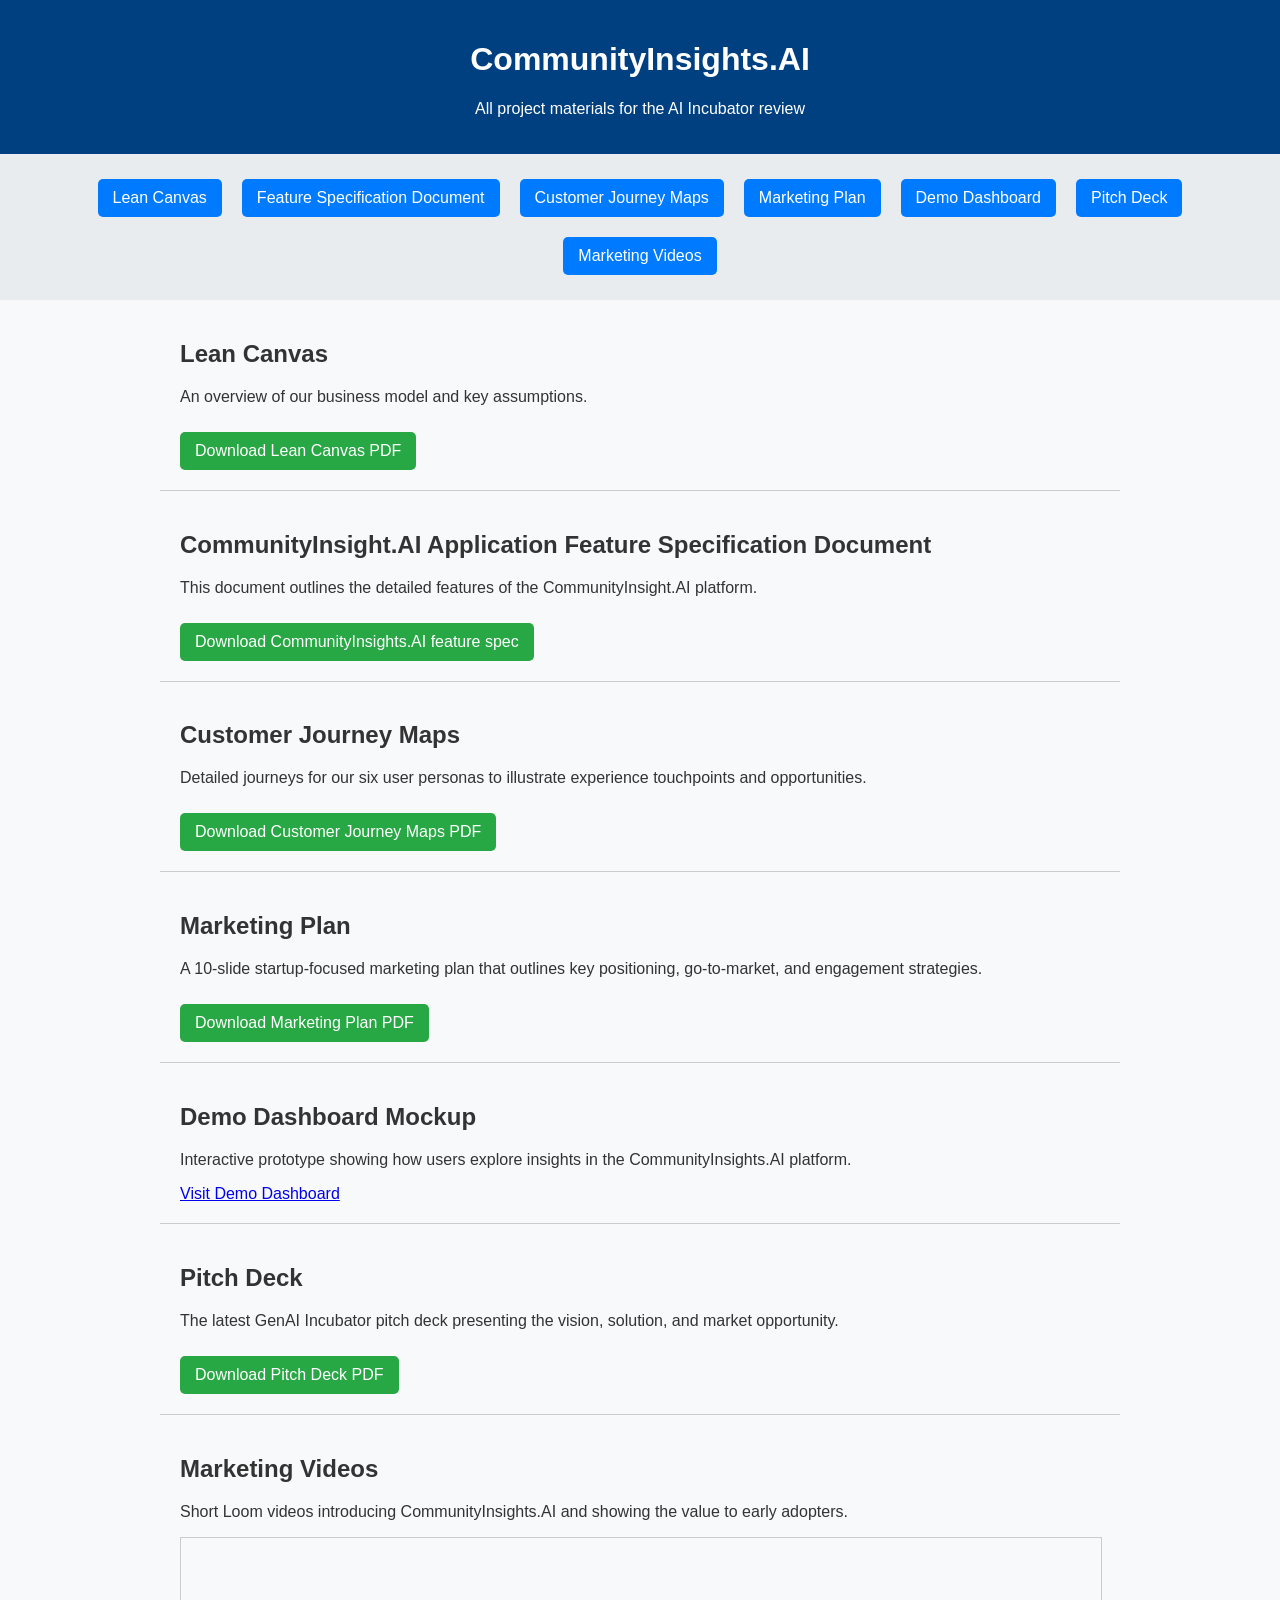
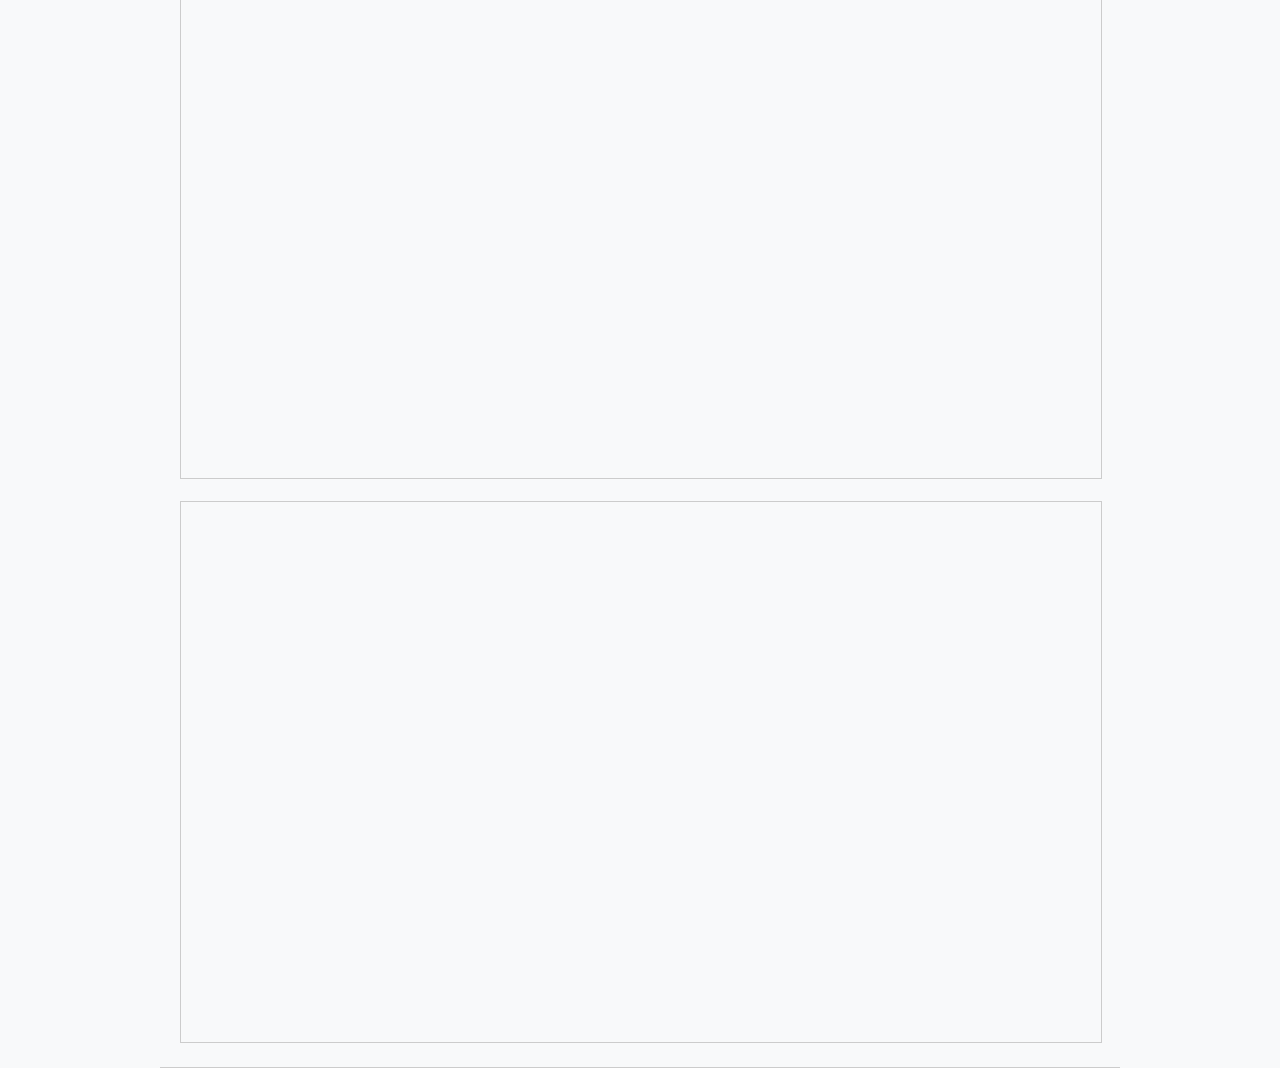
==== businessdocs.html @ 1f2c3475 "Update businessdocs.html" ====
<!DOCTYPE html>
<html lang="en">
<head>
  <meta charset="UTF-8">
  <meta name="viewport" content="width=device-width, initial-scale=1.0">
  <title>CommunityInsights.AI</title>
  <style>
    body {
      font-family: Arial, sans-serif;
      margin: 0;
      padding: 0;
      background-color: #f8f9fa;
      color: #333;
    }
    header {
      background-color: #004080;
      color: #fff;
      padding: 20px;
      text-align: center;
    }
    nav {
      background-color: #e9ecef;
      padding: 15px;
      display: flex;
      flex-wrap: wrap;
      justify-content: center;
    }
    nav a {
      margin: 10px;
      padding: 10px 15px;
      background-color: #007bff;
      color: white;
      text-decoration: none;
      border-radius: 5px;
    }
    nav a:hover {
      background-color: #0056b3;
    }
    section {
      padding: 20px;
      border-bottom: 1px solid #ccc;
    }
    iframe {
      width: 100%;
      max-width: 960px;
      height: 540px;
      border: 1px solid #ccc;
    }
    .container {
      max-width: 960px;
      margin: auto;
    }
    .download-link {
      display: inline-block;
      margin-top: 10px;
      padding: 10px 15px;
      background-color: #28a745;
      color: white;
      text-decoration: none;
      border-radius: 5px;
    }
    .download-link:hover {
      background-color: #1e7e34;
    }
  </style>
</head>
<body>
  <header>
    <h1>CommunityInsights.AI</h1>
    <p>All project materials for the AI Incubator review</p>
  </header>

  <nav>
    <a href="#lean-canvas">Lean Canvas</a>
    <a href="#features">Feature Specification Document</a>
    <a href="#journey-maps">Customer Journey Maps</a>
    <a href="#marketing-plan">Marketing Plan</a>
    <a href="#demo-dashboard">Demo Dashboard</a>
    <a href="#pitch-deck">Pitch Deck</a>
    <a href="#videos">Marketing Videos</a>
  </nav>

  <main class="container">

    <section id="lean-canvas">
      <h2>Lean Canvas</h2>
      <p>An overview of our business model and key assumptions.</p>
      <a class="download-link" href="https://github.com/stanchat/communityinsight.ai/blob/main/lean-canvas%20communityinsights.pdf" target="_blank" rel="noopener noreferrer">Download Lean Canvas PDF</a>
    </section>



    <section id="features">
      <h2>CommunityInsight.AI Application Feature Specification Document</h2>
      <p>This document outlines the detailed features of the CommunityInsight.AI platform.</p>
      <a class="download-link" href="https://github.com/stanchat/communityinsight.ai/blob/main/CommunityInsight_Features.md" target="_blank" rel="noopener noreferrer">Download CommunityInsights.AI feature spec</a>
    </section>
    
    <section id="journey-maps">
      <h2>Customer Journey Maps</h2>
      <p>Detailed journeys for our six user personas to illustrate experience touchpoints and opportunities.</p>
      <a class="download-link" href="https://github.com/stanchat/communityinsight.ai/blob/main/Customer%20Journey%20Map%20CommunityInsightsAI%20All.pdf" target="_blank" rel="noopener noreferrer">Download Customer Journey Maps PDF</a>
    </section>

    <section id="marketing-plan">
      <h2>Marketing Plan</h2>
      <p>A 10-slide startup-focused marketing plan that outlines key positioning, go-to-market, and engagement strategies.</p>
      <a class="download-link" href="https://github.com/stanchat/communityinsight.ai/blob/main/CommunityInsight_MarketingPlan.pdf" target="_blank" rel="noopener noreferrer">Download Marketing Plan PDF</a>
    </section>

    <section id="demo-dashboard">
    <h2>Demo Dashboard Mockup</h2>
    <p>Interactive prototype showing how users explore insights in the CommunityInsights.AI platform.</p>
    <a href="https://community-insight-demo-stanchatman.replit.app" target="_blank" rel="noopener noreferrer">
      Visit Demo Dashboard
    </a>
  </section>


    <section id="pitch-deck">
      <h2>Pitch Deck</h2>
      <p>The latest GenAI Incubator pitch deck presenting the vision, solution, and market opportunity.</p>
      <a class="download-link" href="https://github.com/stanchat/communityinsight.ai/blob/main/CommunityInsightAI_GenAI_PitchDeck.pdf" target="_blank" rel="noopener noreferrer">Download Pitch Deck PDF</a>
    </section>

    <section id="videos">
      <h2>Marketing Videos</h2>
      <p>Short Loom videos introducing CommunityInsights.AI and showing the value to early adopters.</p>
      <div>
        <iframe src="https://www.loom.com/embed/79e886790d3b431985933e5d9007684b?sid=85027e85-641b-4c86-ad01-d3ff3a0cfbf8" frameborder="0" allowfullscreen></iframe>
      </div>
      <br>
      <div>
        <iframe src="https://www.loom.com/embed/8d3a1551d86b48a98d09c5e89873ef5b?sid=5115cd72-6474-4e53-a01f-24448b659f69" frameborder="0" allowfullscreen></iframe>
      </div>
    </section>

  </main>
</body>
</html>
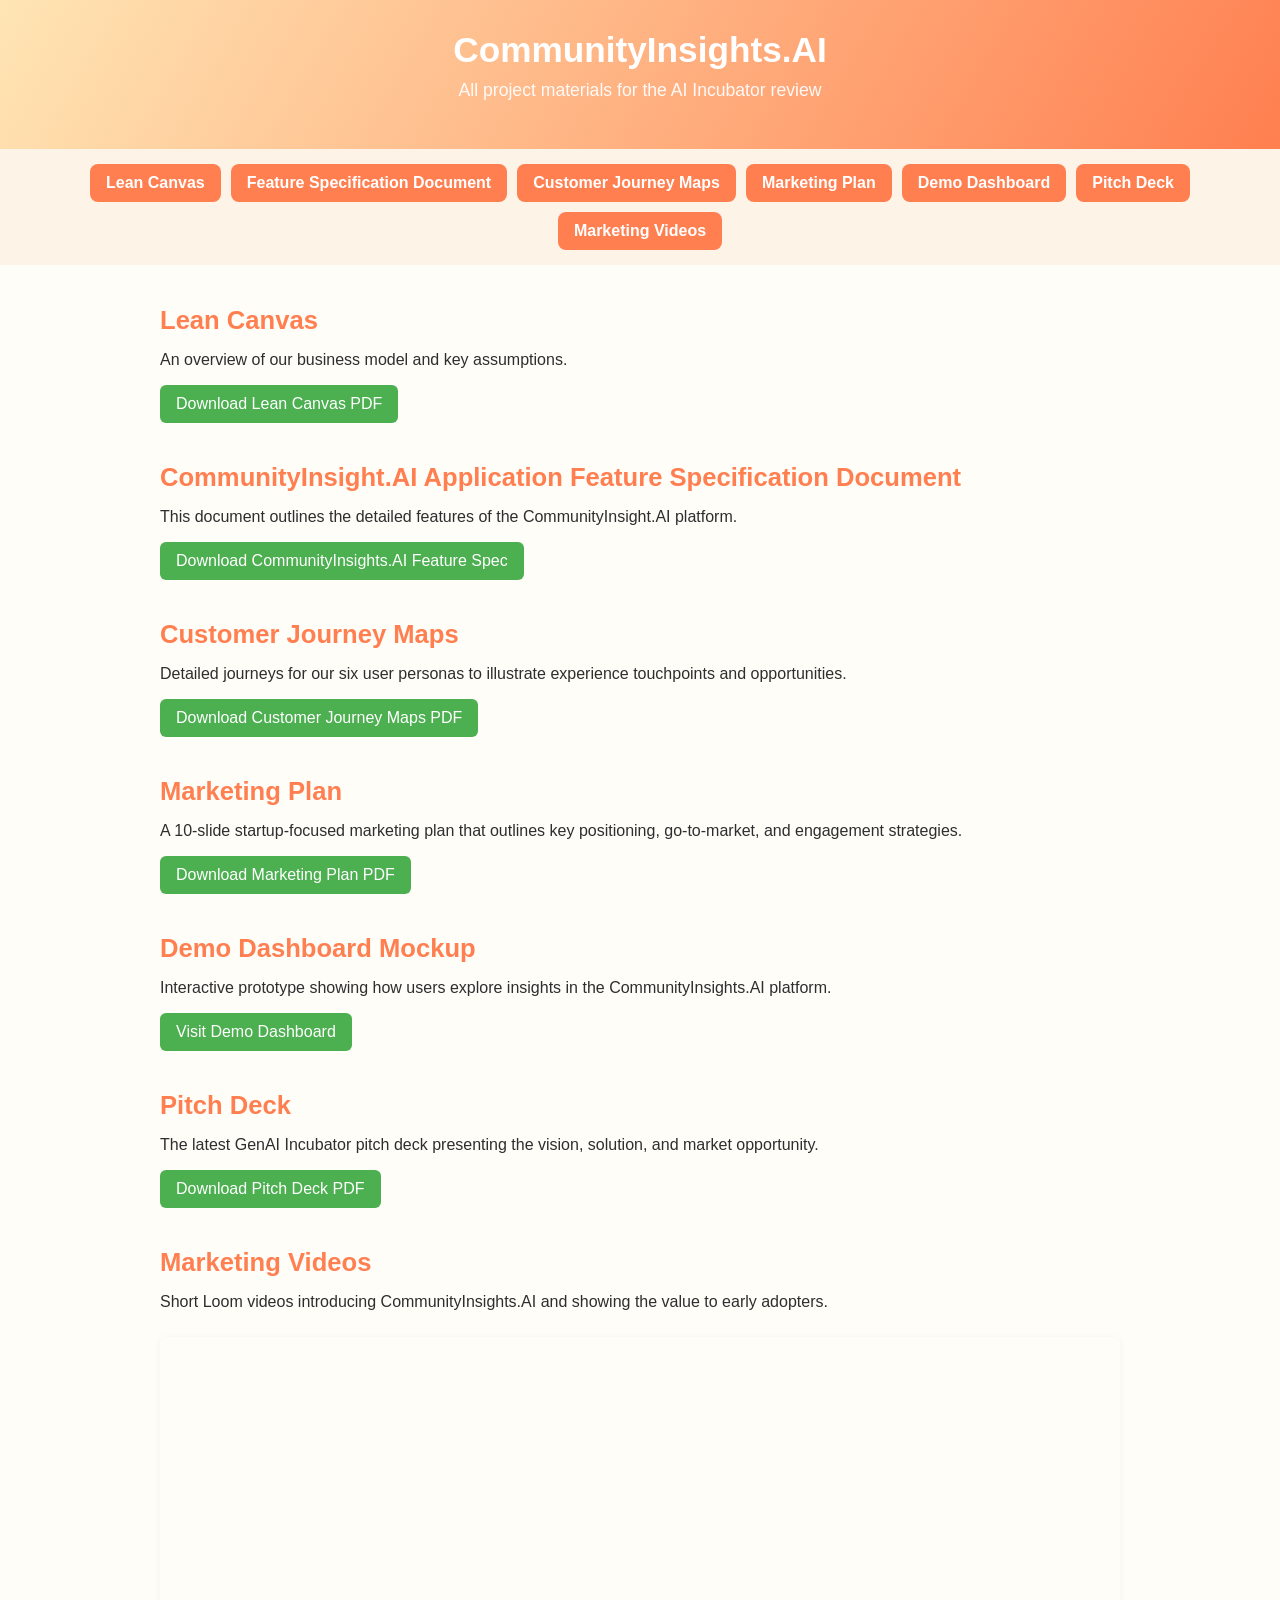
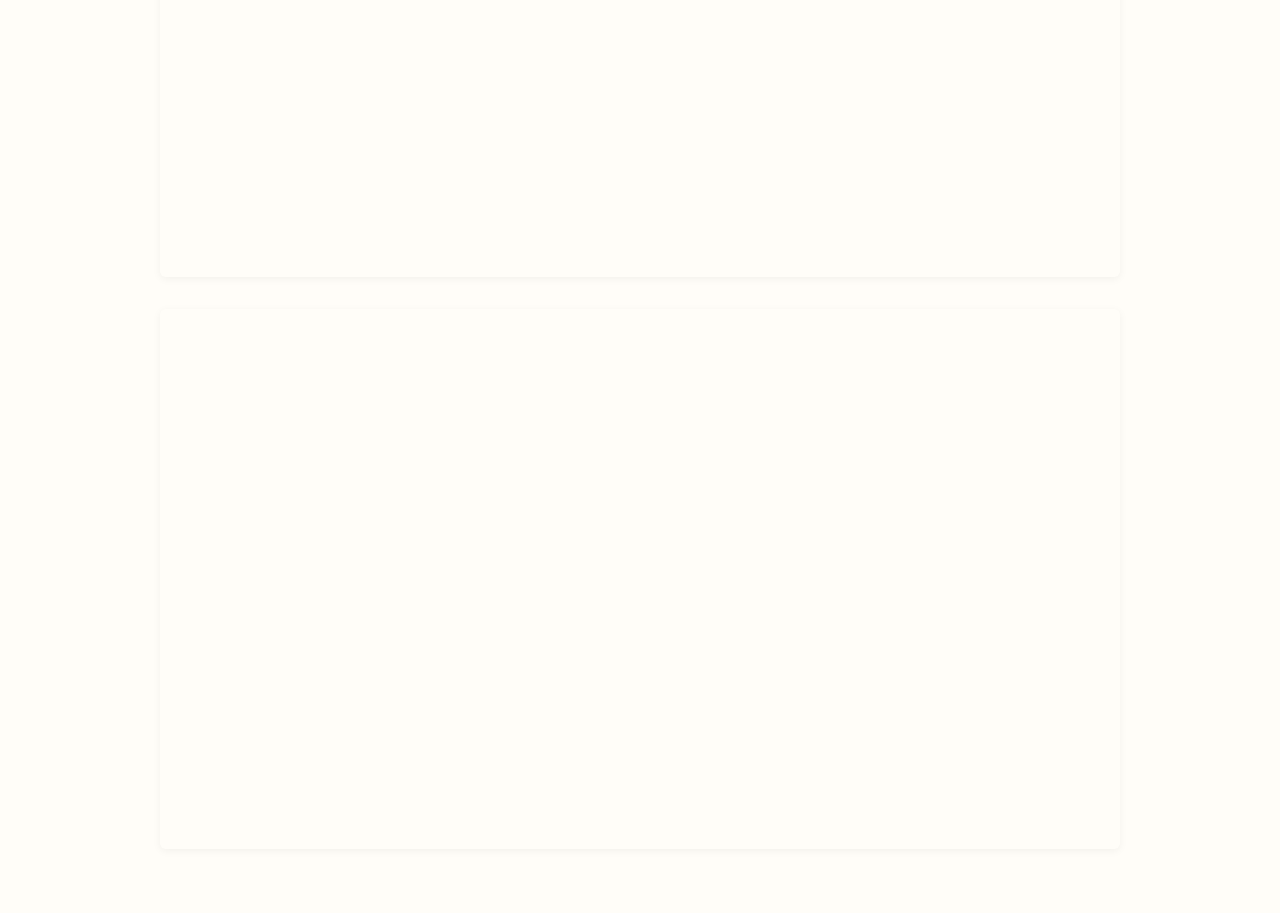
==== commit 1def8010: "Update businessdocs.html" ====
--- a/businessdocs.html
+++ b/businessdocs.html
@@ -1,69 +1,115 @@
 <!DOCTYPE html>
 <html lang="en">
 <head>
-  <meta charset="UTF-8">
-  <meta name="viewport" content="width=device-width, initial-scale=1.0">
+  <meta charset="UTF-8" />
+  <meta name="viewport" content="width=device-width, initial-scale=1.0"/>
   <title>CommunityInsights.AI</title>
   <style>
+    :root {
+      --peach: #ffe5b4;
+      --peach-dark: #ff7f50;
+      --soft-white: #fffdf8;
+      --text-dark: #2e2e2e;
+      --green: #4caf50;
+      --green-dark: #388e3c;
+      --font: 'Open Sans', sans-serif;
+    }
+
     body {
-      font-family: Arial, sans-serif;
+      font-family: var(--font);
       margin: 0;
       padding: 0;
-      background-color: #f8f9fa;
-      color: #333;
+      background-color: var(--soft-white);
+      color: var(--text-dark);
     }
+
     header {
-      background-color: #004080;
+      background: linear-gradient(120deg, var(--peach), var(--peach-dark));
       color: #fff;
-      padding: 20px;
+      padding: 30px 20px;
       text-align: center;
     }
+
+    header h1 {
+      margin: 0;
+      font-size: 2.2rem;
+    }
+
+    header p {
+      margin-top: 10px;
+      font-size: 1.1rem;
+      opacity: 0.95;
+    }
+
     nav {
-      background-color: #e9ecef;
+      background-color: #fef3e7;
       padding: 15px;
       display: flex;
       flex-wrap: wrap;
       justify-content: center;
+      gap: 10px;
     }
+
     nav a {
-      margin: 10px;
-      padding: 10px 15px;
-      background-color: #007bff;
+      background-color: var(--peach-dark);
       color: white;
       text-decoration: none;
-      border-radius: 5px;
+      padding: 10px 16px;
+      border-radius: 8px;
+      font-weight: 600;
+      transition: background 0.3s;
     }
+
     nav a:hover {
-      background-color: #0056b3;
+      background-color: #ff6330;
     }
+
+    .container {
+      max-width: 960px;
+      margin: auto;
+      padding: 20px;
+    }
+
     section {
-      padding: 20px;
-      border-bottom: 1px solid #ccc;
+      margin-bottom: 40px;
     }
+
+    section h2 {
+      color: var(--peach-dark);
+      font-size: 1.6rem;
+      margin-bottom: 0.5rem;
+    }
+
+    section p {
+      margin-bottom: 1rem;
+    }
+
+    .download-link, .demo-link {
+      display: inline-block;
+      padding: 10px 16px;
+      background-color: var(--green);
+      color: white;
+      text-decoration: none;
+      border-radius: 6px;
+      transition: background-color 0.3s;
+    }
+
+    .download-link:hover, .demo-link:hover {
+      background-color: var(--green-dark);
+    }
+
     iframe {
       width: 100%;
       max-width: 960px;
       height: 540px;
-      border: 1px solid #ccc;
-    }
-    .container {
-      max-width: 960px;
-      margin: auto;
-    }
-    .download-link {
-      display: inline-block;
+      border: none;
       margin-top: 10px;
-      padding: 10px 15px;
-      background-color: #28a745;
-      color: white;
-      text-decoration: none;
-      border-radius: 5px;
-    }
-    .download-link:hover {
-      background-color: #1e7e34;
+      border-radius: 6px;
+      box-shadow: 0 2px 8px rgba(0, 0, 0, 0.05);
     }
   </style>
 </head>
+
 <body>
   <header>
     <h1>CommunityInsights.AI</h1>
@@ -85,17 +131,15 @@
     <section id="lean-canvas">
       <h2>Lean Canvas</h2>
       <p>An overview of our business model and key assumptions.</p>
-      <a class="download-link" href="https://github.com/stanchat/communityinsight.ai/blob/main/lean-canvas%20communityinsights.pdf" target="_blank" rel="noopener noreferrer">Download Lean Canvas PDF</a>
+      <a class="download-link" href="https://github.com/stanchat/communityinsight.ai/blob/main/CommunityInsightsAI-Lean-Canvas.pdf" target="_blank" rel="noopener noreferrer">Download Lean Canvas PDF</a>
     </section>
-
-
 
     <section id="features">
       <h2>CommunityInsight.AI Application Feature Specification Document</h2>
       <p>This document outlines the detailed features of the CommunityInsight.AI platform.</p>
-      <a class="download-link" href="https://github.com/stanchat/communityinsight.ai/blob/main/CommunityInsight_Features.md" target="_blank" rel="noopener noreferrer">Download CommunityInsights.AI feature spec</a>
+      <a class="download-link" href="https://github.com/stanchat/communityinsight.ai/blob/main/CommunityInsight_Features.md" target="_blank" rel="noopener noreferrer">Download CommunityInsights.AI Feature Spec</a>
     </section>
-    
+
     <section id="journey-maps">
       <h2>Customer Journey Maps</h2>
       <p>Detailed journeys for our six user personas to illustrate experience touchpoints and opportunities.</p>
@@ -105,34 +149,27 @@
     <section id="marketing-plan">
       <h2>Marketing Plan</h2>
       <p>A 10-slide startup-focused marketing plan that outlines key positioning, go-to-market, and engagement strategies.</p>
-      <a class="download-link" href="https://github.com/stanchat/communityinsight.ai/blob/main/CommunityInsight_MarketingPlan.pdf" target="_blank" rel="noopener noreferrer">Download Marketing Plan PDF</a>
+      <a class="download-link" href="https://github.com/stanchat/communityinsight.ai/blob/main/CommunityInsightAI-Marketing-Plan.pdf" target="_blank" rel="noopener noreferrer">Download Marketing Plan PDF</a>
     </section>
 
     <section id="demo-dashboard">
-    <h2>Demo Dashboard Mockup</h2>
-    <p>Interactive prototype showing how users explore insights in the CommunityInsights.AI platform.</p>
-    <a href="https://community-insight-demo-stanchatman.replit.app" target="_blank" rel="noopener noreferrer">
-      Visit Demo Dashboard
-    </a>
-  </section>
-
+      <h2>Demo Dashboard Mockup</h2>
+      <p>Interactive prototype showing how users explore insights in the CommunityInsights.AI platform.</p>
+      <a class="demo-link" href="https://community-insight-demo-stanchatman.replit.app" target="_blank" rel="noopener noreferrer">Visit Demo Dashboard</a>
+    </section>
 
     <section id="pitch-deck">
       <h2>Pitch Deck</h2>
       <p>The latest GenAI Incubator pitch deck presenting the vision, solution, and market opportunity.</p>
-      <a class="download-link" href="https://github.com/stanchat/communityinsight.ai/blob/main/CommunityInsightAI_GenAI_PitchDeck.pdf" target="_blank" rel="noopener noreferrer">Download Pitch Deck PDF</a>
+      <a class="download-link" href="https://github.com/stanchat/communityinsight.ai/blob/main/CommunityInsightAI-Pitch-Deck.pdf" target="_blank" rel="noopener noreferrer">Download Pitch Deck PDF</a>
     </section>
 
     <section id="videos">
       <h2>Marketing Videos</h2>
       <p>Short Loom videos introducing CommunityInsights.AI and showing the value to early adopters.</p>
-      <div>
-        <iframe src="https://www.loom.com/embed/79e886790d3b431985933e5d9007684b?sid=85027e85-641b-4c86-ad01-d3ff3a0cfbf8" frameborder="0" allowfullscreen></iframe>
-      </div>
-      <br>
-      <div>
-        <iframe src="https://www.loom.com/embed/8d3a1551d86b48a98d09c5e89873ef5b?sid=5115cd72-6474-4e53-a01f-24448b659f69" frameborder="0" allowfullscreen></iframe>
-      </div>
+      <iframe src="https://www.loom.com/embed/79e886790d3b431985933e5d9007684b?sid=85027e85-641b-4c86-ad01-d3ff3a0cfbf8" allowfullscreen></iframe>
+      <br><br>
+      <iframe src="https://www.loom.com/embed/8d3a1551d86b48a98d09c5e89873ef5b?sid=5115cd72-6474-4e53-a01f-24448b659f69" allowfullscreen></iframe>
     </section>
 
   </main>
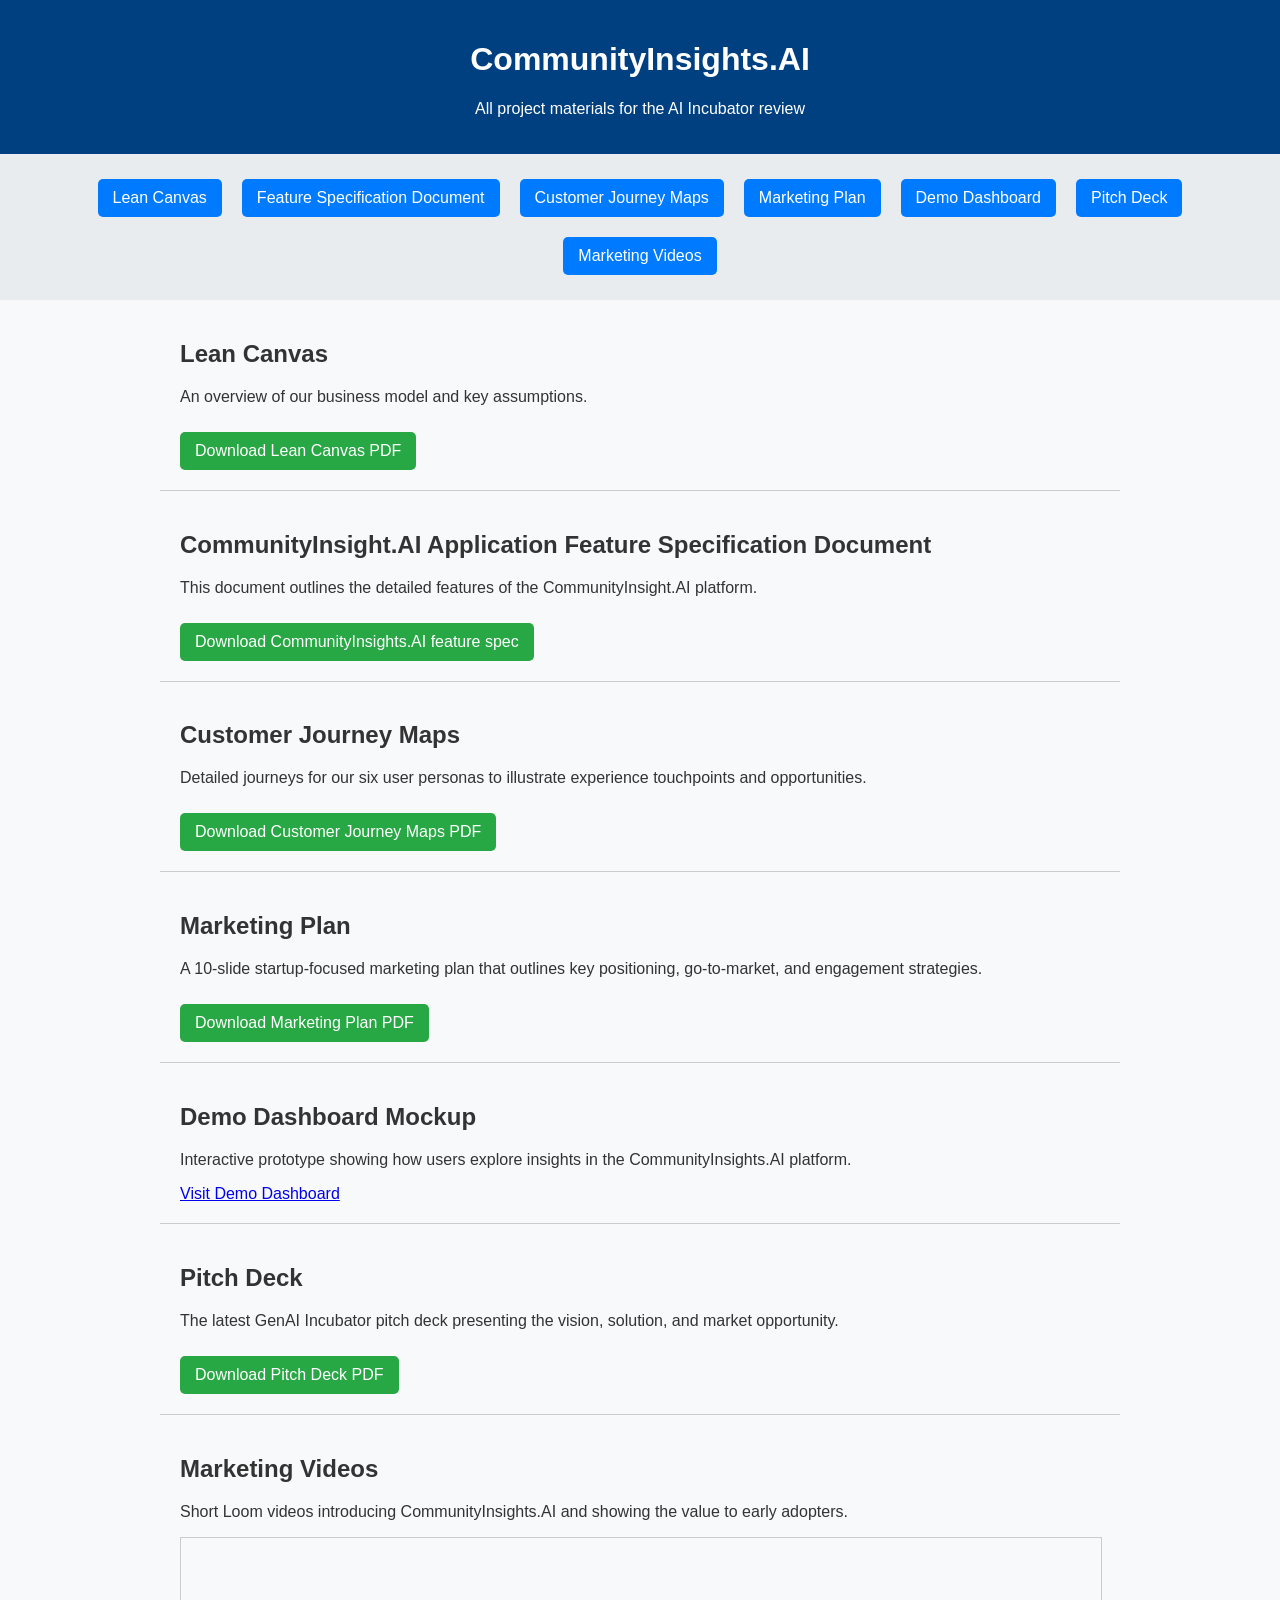
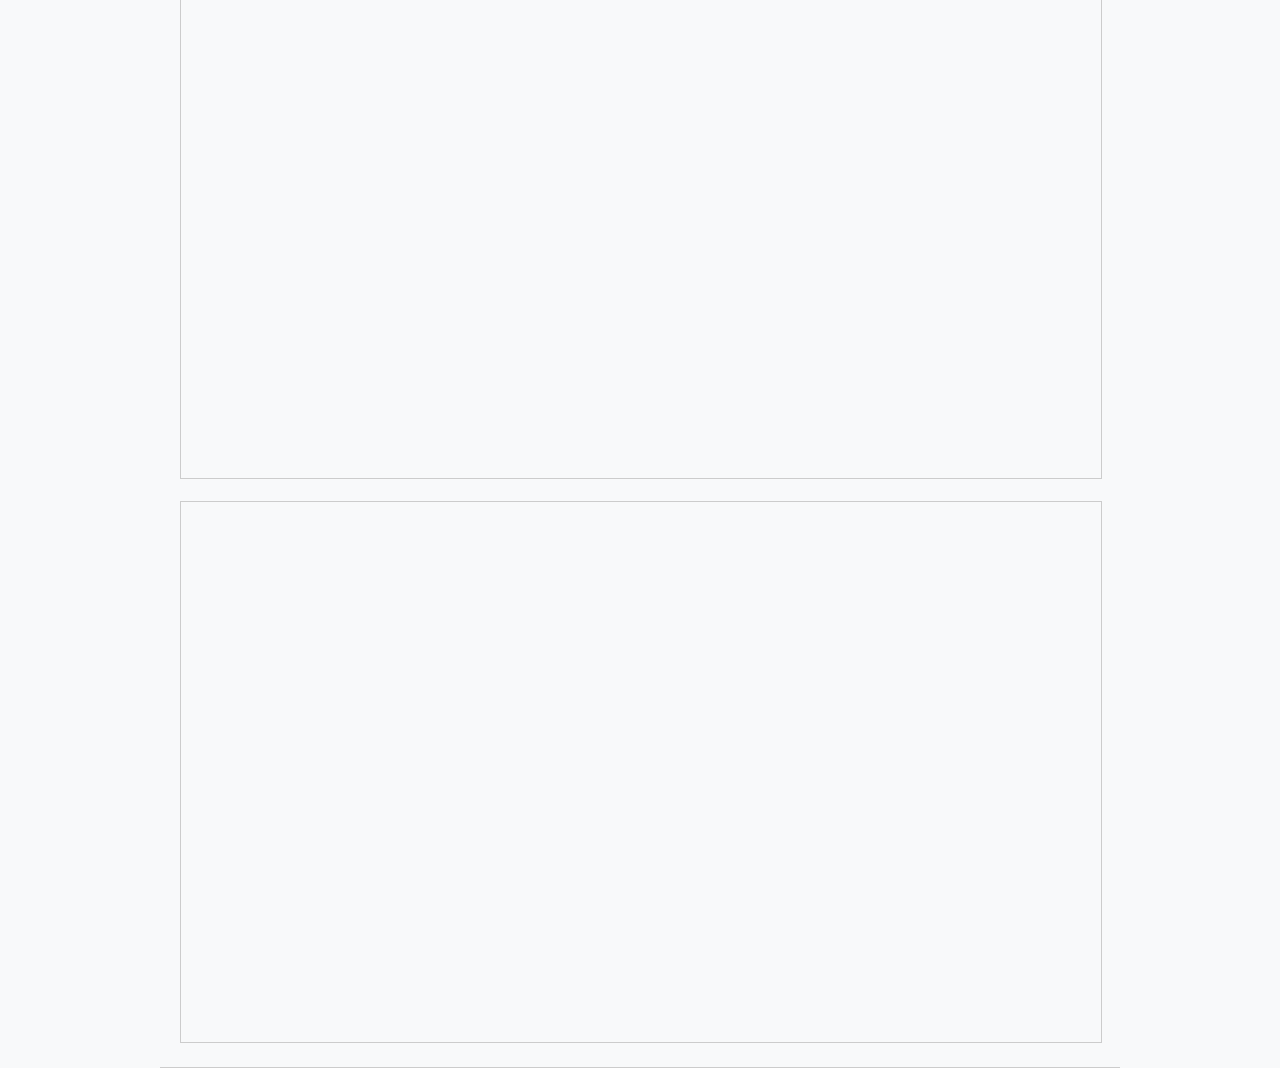
==== commit bc991cbc: "Update businessdocs.html" ====
--- a/businessdocs.html
+++ b/businessdocs.html
@@ -1,115 +1,69 @@
 <!DOCTYPE html>
 <html lang="en">
 <head>
-  <meta charset="UTF-8" />
-  <meta name="viewport" content="width=device-width, initial-scale=1.0"/>
+  <meta charset="UTF-8">
+  <meta name="viewport" content="width=device-width, initial-scale=1.0">
   <title>CommunityInsights.AI</title>
   <style>
-    :root {
-      --peach: #ffe5b4;
-      --peach-dark: #ff7f50;
-      --soft-white: #fffdf8;
-      --text-dark: #2e2e2e;
-      --green: #4caf50;
-      --green-dark: #388e3c;
-      --font: 'Open Sans', sans-serif;
-    }
-
     body {
-      font-family: var(--font);
+      font-family: Arial, sans-serif;
       margin: 0;
       padding: 0;
-      background-color: var(--soft-white);
-      color: var(--text-dark);
+      background-color: #f8f9fa;
+      color: #333;
     }
-
     header {
-      background: linear-gradient(120deg, var(--peach), var(--peach-dark));
+      background-color: #004080;
       color: #fff;
-      padding: 30px 20px;
+      padding: 20px;
       text-align: center;
     }
-
-    header h1 {
-      margin: 0;
-      font-size: 2.2rem;
-    }
-
-    header p {
-      margin-top: 10px;
-      font-size: 1.1rem;
-      opacity: 0.95;
-    }
-
     nav {
-      background-color: #fef3e7;
+      background-color: #e9ecef;
       padding: 15px;
       display: flex;
       flex-wrap: wrap;
       justify-content: center;
-      gap: 10px;
     }
-
     nav a {
-      background-color: var(--peach-dark);
+      margin: 10px;
+      padding: 10px 15px;
+      background-color: #007bff;
       color: white;
       text-decoration: none;
-      padding: 10px 16px;
-      border-radius: 8px;
-      font-weight: 600;
-      transition: background 0.3s;
+      border-radius: 5px;
     }
-
     nav a:hover {
-      background-color: #ff6330;
+      background-color: #0056b3;
     }
-
-    .container {
-      max-width: 960px;
-      margin: auto;
+    section {
       padding: 20px;
+      border-bottom: 1px solid #ccc;
     }
-
-    section {
-      margin-bottom: 40px;
-    }
-
-    section h2 {
-      color: var(--peach-dark);
-      font-size: 1.6rem;
-      margin-bottom: 0.5rem;
-    }
-
-    section p {
-      margin-bottom: 1rem;
-    }
-
-    .download-link, .demo-link {
-      display: inline-block;
-      padding: 10px 16px;
-      background-color: var(--green);
-      color: white;
-      text-decoration: none;
-      border-radius: 6px;
-      transition: background-color 0.3s;
-    }
-
-    .download-link:hover, .demo-link:hover {
-      background-color: var(--green-dark);
-    }
-
     iframe {
       width: 100%;
       max-width: 960px;
       height: 540px;
-      border: none;
+      border: 1px solid #ccc;
+    }
+    .container {
+      max-width: 960px;
+      margin: auto;
+    }
+    .download-link {
+      display: inline-block;
       margin-top: 10px;
-      border-radius: 6px;
-      box-shadow: 0 2px 8px rgba(0, 0, 0, 0.05);
+      padding: 10px 15px;
+      background-color: #28a745;
+      color: white;
+      text-decoration: none;
+      border-radius: 5px;
+    }
+    .download-link:hover {
+      background-color: #1e7e34;
     }
   </style>
 </head>
-
 <body>
   <header>
     <h1>CommunityInsights.AI</h1>
@@ -134,12 +88,14 @@
       <a class="download-link" href="https://github.com/stanchat/communityinsight.ai/blob/main/CommunityInsightsAI-Lean-Canvas.pdf" target="_blank" rel="noopener noreferrer">Download Lean Canvas PDF</a>
     </section>
 
+
+
     <section id="features">
       <h2>CommunityInsight.AI Application Feature Specification Document</h2>
       <p>This document outlines the detailed features of the CommunityInsight.AI platform.</p>
-      <a class="download-link" href="https://github.com/stanchat/communityinsight.ai/blob/main/CommunityInsight_Features.md" target="_blank" rel="noopener noreferrer">Download CommunityInsights.AI Feature Spec</a>
+      <a class="download-link" href="https://github.com/stanchat/communityinsight.ai/blob/main/CommunityInsight_Features.md" target="_blank" rel="noopener noreferrer">Download CommunityInsights.AI feature spec</a>
     </section>
-
+    
     <section id="journey-maps">
       <h2>Customer Journey Maps</h2>
       <p>Detailed journeys for our six user personas to illustrate experience touchpoints and opportunities.</p>
@@ -153,10 +109,13 @@
     </section>
 
     <section id="demo-dashboard">
-      <h2>Demo Dashboard Mockup</h2>
-      <p>Interactive prototype showing how users explore insights in the CommunityInsights.AI platform.</p>
-      <a class="demo-link" href="https://community-insight-demo-stanchatman.replit.app" target="_blank" rel="noopener noreferrer">Visit Demo Dashboard</a>
-    </section>
+    <h2>Demo Dashboard Mockup</h2>
+    <p>Interactive prototype showing how users explore insights in the CommunityInsights.AI platform.</p>
+    <a href="https://community-insight-demo-stanchatman.replit.app" target="_blank" rel="noopener noreferrer">
+      Visit Demo Dashboard
+    </a>
+  </section>
+
 
     <section id="pitch-deck">
       <h2>Pitch Deck</h2>
@@ -167,9 +126,13 @@
     <section id="videos">
       <h2>Marketing Videos</h2>
       <p>Short Loom videos introducing CommunityInsights.AI and showing the value to early adopters.</p>
-      <iframe src="https://www.loom.com/embed/79e886790d3b431985933e5d9007684b?sid=85027e85-641b-4c86-ad01-d3ff3a0cfbf8" allowfullscreen></iframe>
-      <br><br>
-      <iframe src="https://www.loom.com/embed/8d3a1551d86b48a98d09c5e89873ef5b?sid=5115cd72-6474-4e53-a01f-24448b659f69" allowfullscreen></iframe>
+      <div>
+        <iframe src="https://www.loom.com/embed/79e886790d3b431985933e5d9007684b?sid=85027e85-641b-4c86-ad01-d3ff3a0cfbf8" frameborder="0" allowfullscreen></iframe>
+      </div>
+      <br>
+      <div>
+        <iframe src="https://www.loom.com/embed/8d3a1551d86b48a98d09c5e89873ef5b?sid=5115cd72-6474-4e53-a01f-24448b659f69" frameborder="0" allowfullscreen></iframe>
+      </div>
     </section>
 
   </main>
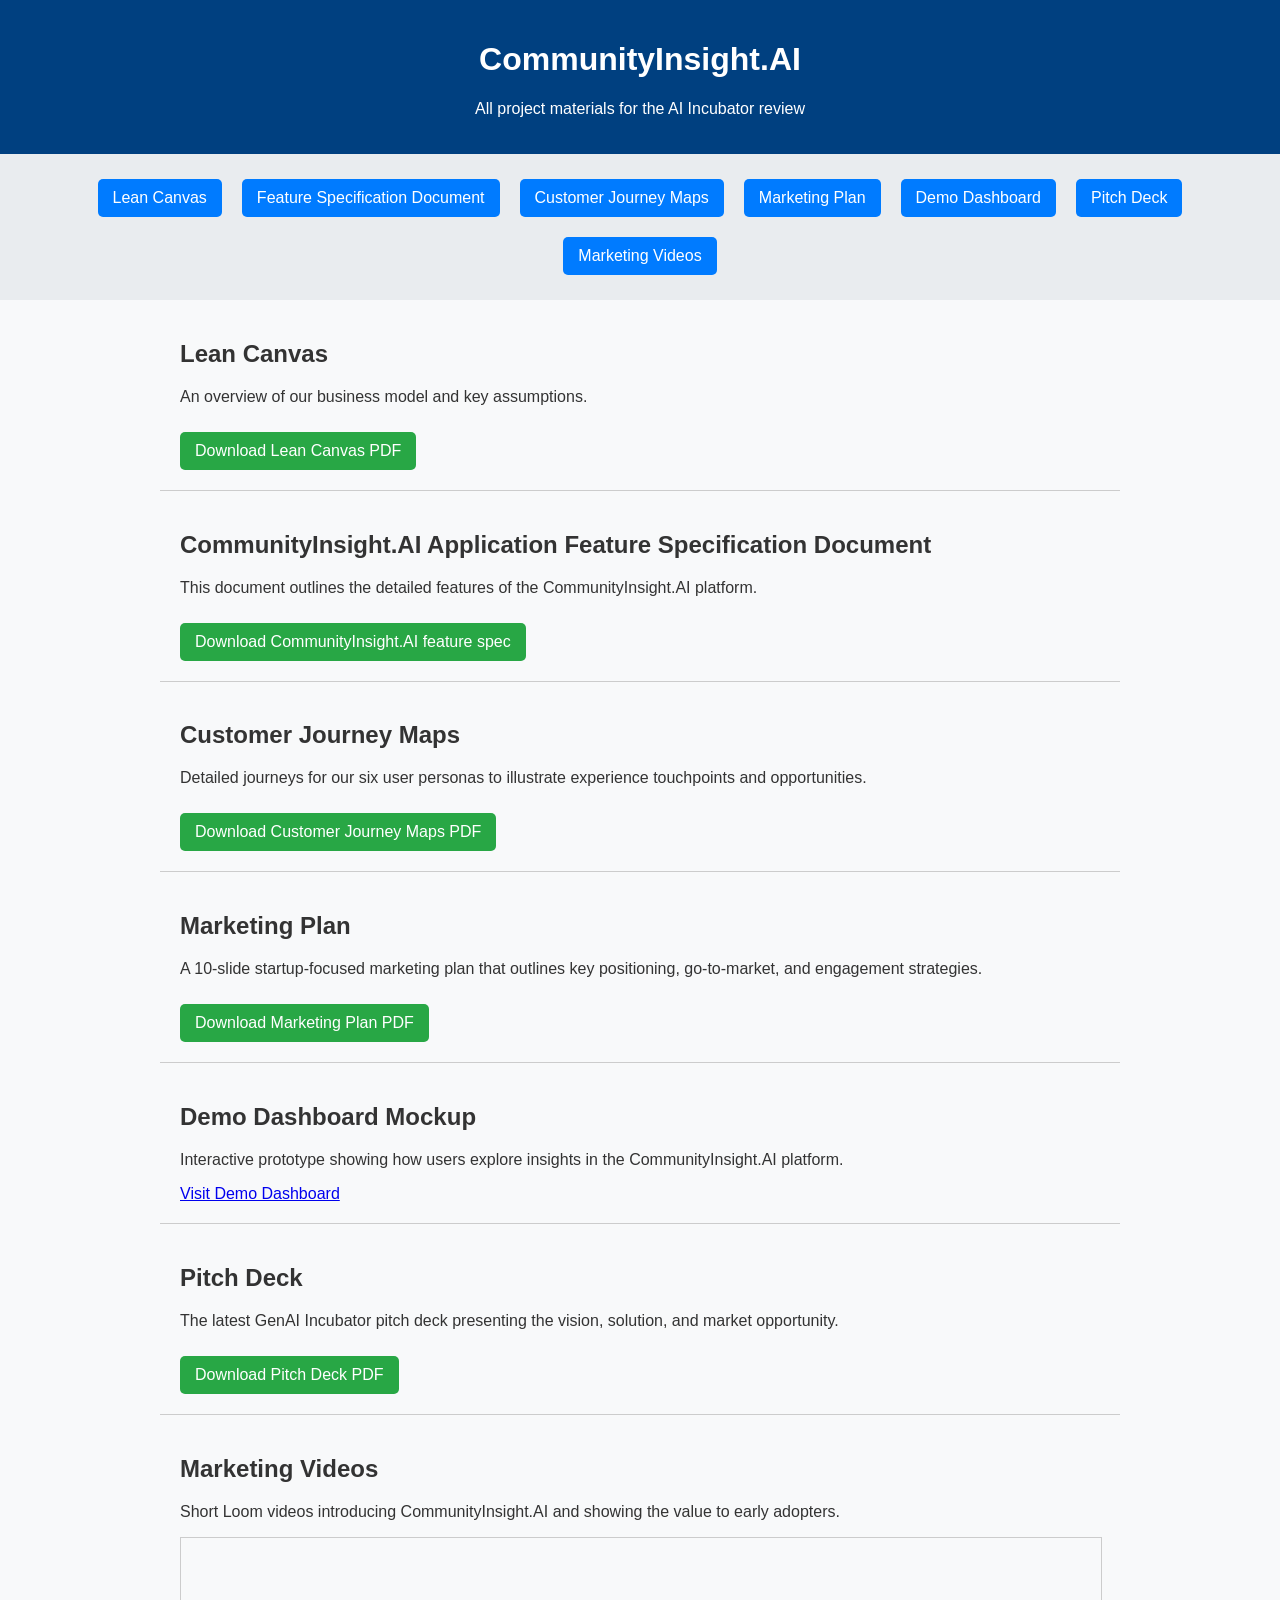
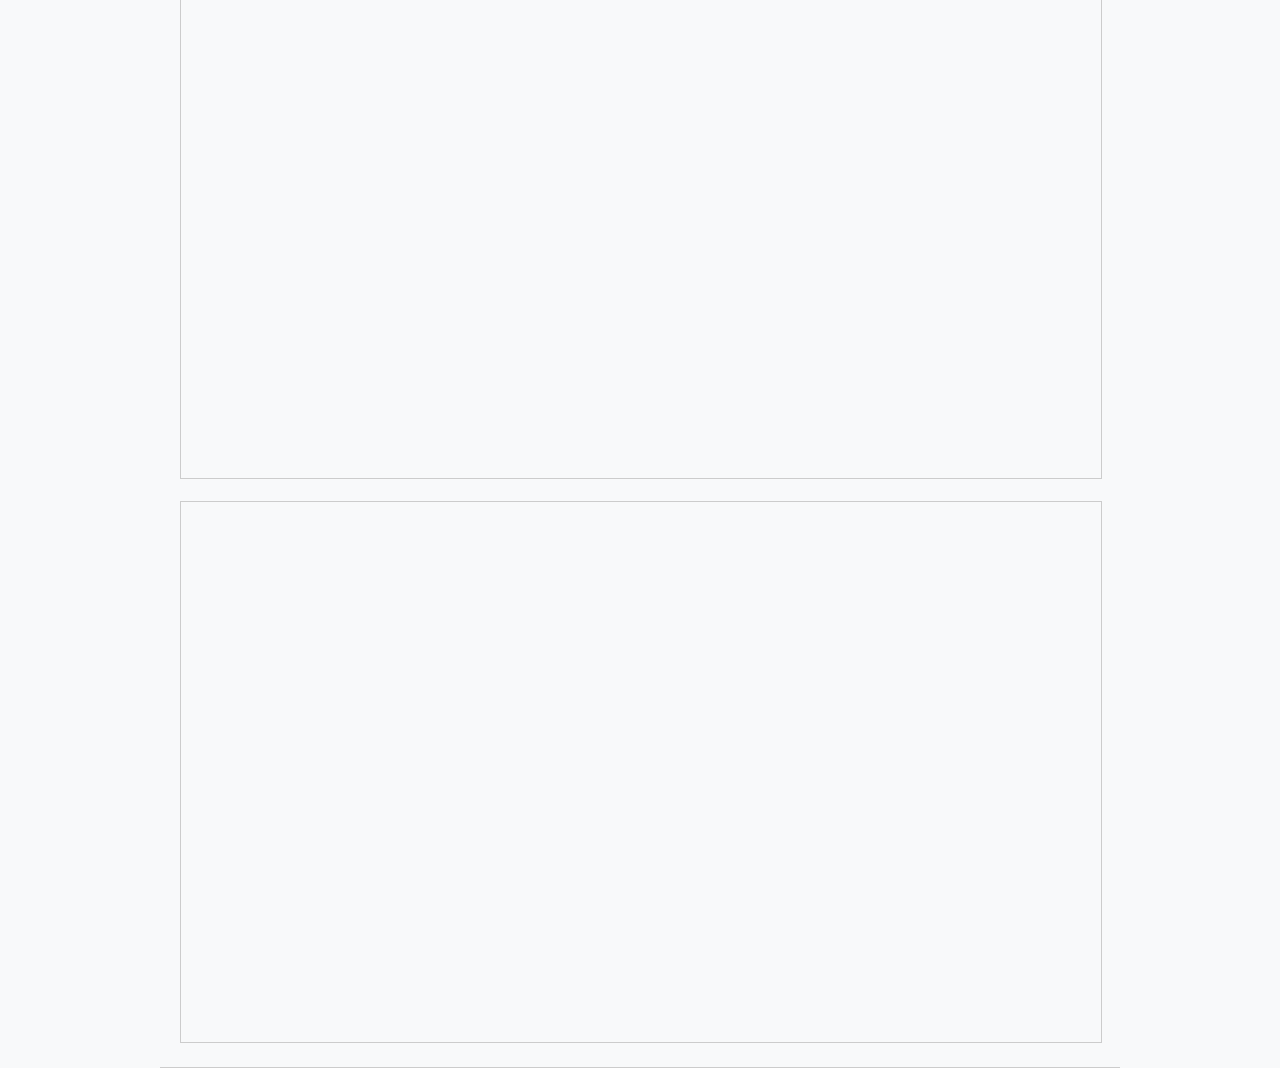
==== commit 94aed0f5: "Update businessdocs.html" ====
--- a/businessdocs.html
+++ b/businessdocs.html
@@ -3,7 +3,7 @@
 <head>
   <meta charset="UTF-8">
   <meta name="viewport" content="width=device-width, initial-scale=1.0">
-  <title>CommunityInsights.AI</title>
+  <title>CommunityInsight.AI</title>
   <style>
     body {
       font-family: Arial, sans-serif;
@@ -66,7 +66,7 @@
 </head>
 <body>
   <header>
-    <h1>CommunityInsights.AI</h1>
+    <h1>CommunityInsight.AI</h1>
     <p>All project materials for the AI Incubator review</p>
   </header>
 
@@ -93,7 +93,7 @@
     <section id="features">
       <h2>CommunityInsight.AI Application Feature Specification Document</h2>
       <p>This document outlines the detailed features of the CommunityInsight.AI platform.</p>
-      <a class="download-link" href="https://github.com/stanchat/communityinsight.ai/blob/main/CommunityInsight_Features.md" target="_blank" rel="noopener noreferrer">Download CommunityInsights.AI feature spec</a>
+      <a class="download-link" href="https://github.com/stanchat/communityinsight.ai/blob/main/CommunityInsight_Features.md" target="_blank" rel="noopener noreferrer">Download CommunityInsight.AI feature spec</a>
     </section>
     
     <section id="journey-maps">
@@ -110,7 +110,7 @@
 
     <section id="demo-dashboard">
     <h2>Demo Dashboard Mockup</h2>
-    <p>Interactive prototype showing how users explore insights in the CommunityInsights.AI platform.</p>
+    <p>Interactive prototype showing how users explore insights in the CommunityInsight.AI platform.</p>
     <a href="https://community-insight-demo-stanchatman.replit.app" target="_blank" rel="noopener noreferrer">
       Visit Demo Dashboard
     </a>
@@ -125,7 +125,7 @@
 
     <section id="videos">
       <h2>Marketing Videos</h2>
-      <p>Short Loom videos introducing CommunityInsights.AI and showing the value to early adopters.</p>
+      <p>Short Loom videos introducing CommunityInsight.AI and showing the value to early adopters.</p>
       <div>
         <iframe src="https://www.loom.com/embed/79e886790d3b431985933e5d9007684b?sid=85027e85-641b-4c86-ad01-d3ff3a0cfbf8" frameborder="0" allowfullscreen></iframe>
       </div>
